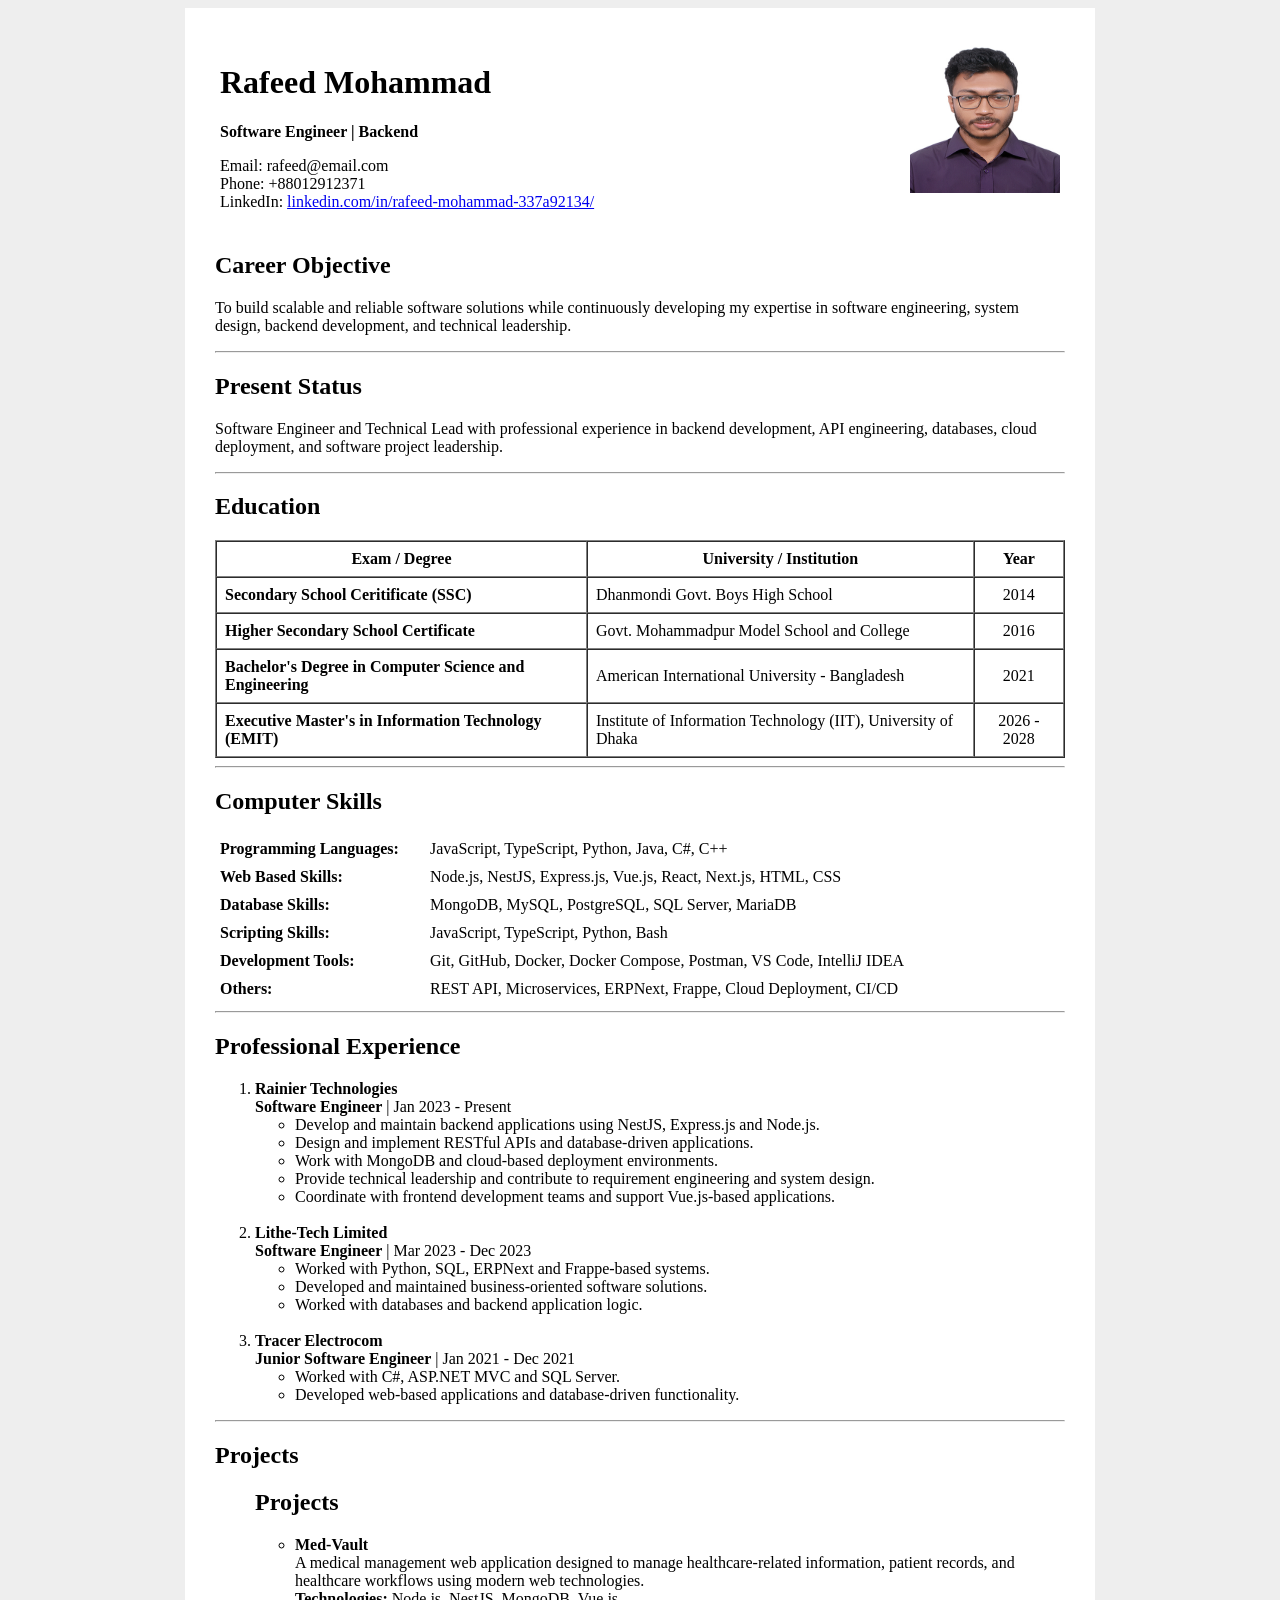
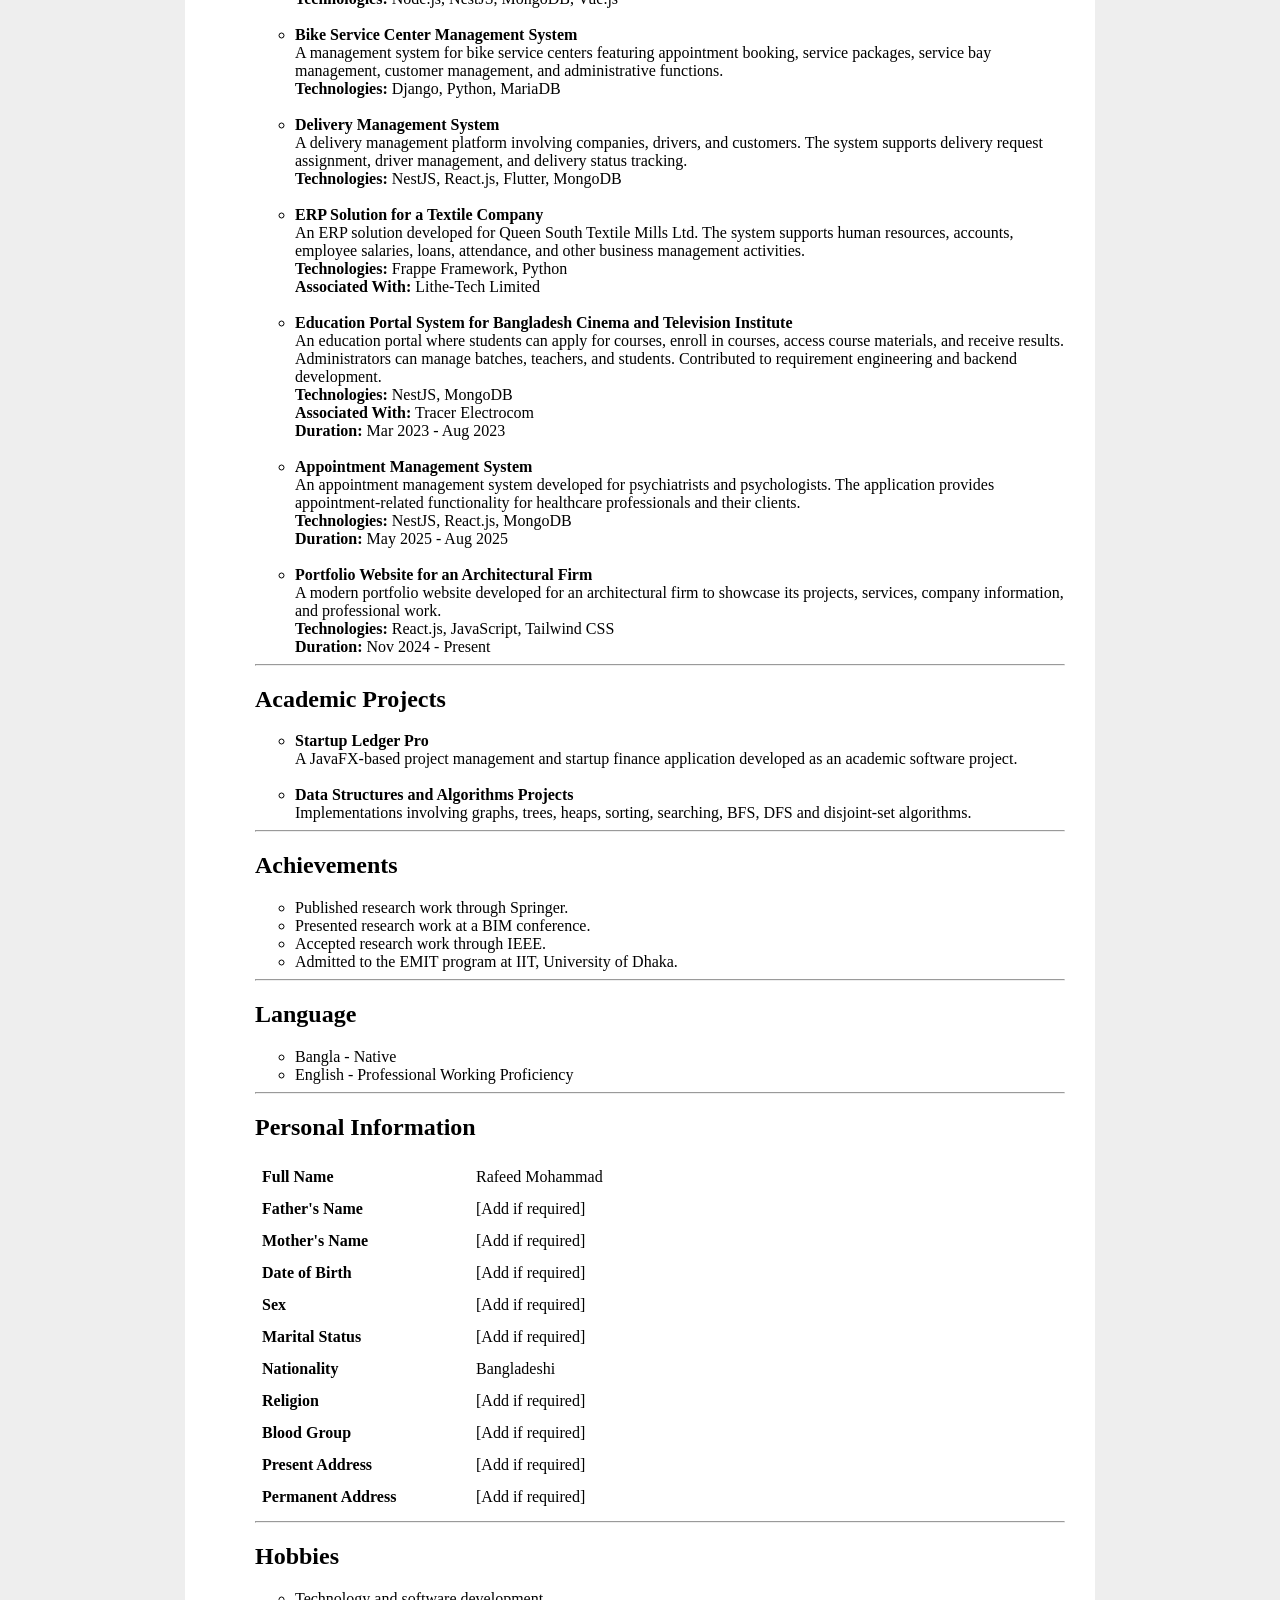
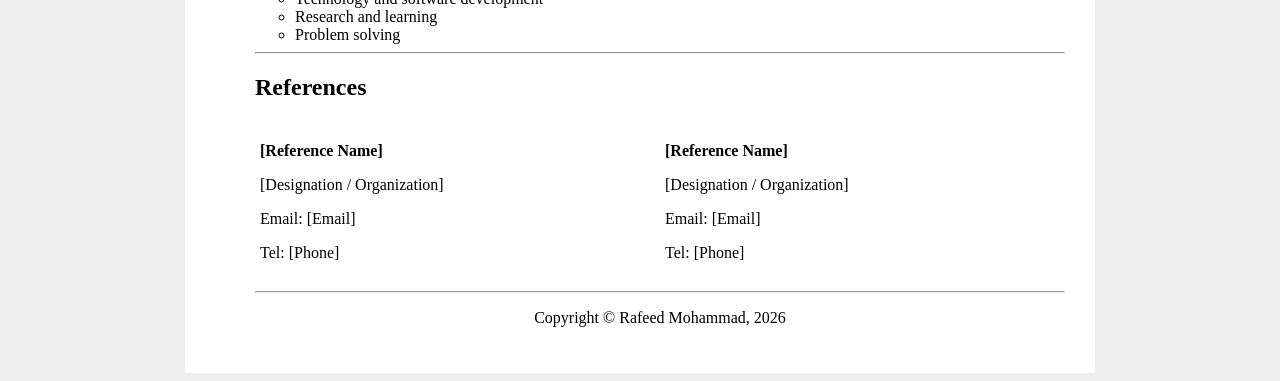
==== mid-term/assignment-01/rafeed_mohammad_cv_updated.html @ 57f3d20a "cv assignment complete" ====
<!doctype html>
<html>
  <head>
    <title>Rafeed Mohammad - CV</title>
  </head>

  <body bgcolor="#eeeeee">
    <div align="center">
      <!-- ================= CV ================= -->

      <div
        align="left"
        style="width: 850px; background-color: white; padding: 30px"
      >
        <!-- ================= HEADER ================= -->

        <div>
          <table width="100%" cellpadding="5" cellspacing="0" border="0">
            <tr>
              <td width="75%" valign="top">
                <h1>Rafeed Mohammad</h1>

                <p>
                  <b>Software Engineer | Backend</b>
                </p>

                <p>
                  Email: rafeed@email.com
                  <br />
                  Phone: +88012912371
                  <br />
                  LinkedIn:
                  <a
                    href="https://www.linkedin.com/in/rafeed-mohammad-337a92134/"
                  >
                    linkedin.com/in/rafeed-mohammad-337a92134/
                  </a>
                </p>
              </td>

              <td width="25%" align="right" valign="top">
                <img
                  src="profile.jpg"
                  alt="Profile Picture"
                  width="150"
                  height="150"
                />
              </td>
            </tr>
          </table>
        </div>

        <!-- ================= CAREER OBJECTIVE ================= -->

        <div>
          <h2>Career Objective</h2>

          <p>
            To build scalable and reliable software solutions while continuously
            developing my expertise in software engineering, system design,
            backend development, and technical leadership.
          </p>

          <hr />
        </div>

        <!-- ================= PRESENT STATUS ================= -->

        <div>
          <h2>Present Status</h2>

          <p>
            Software Engineer and Technical Lead with professional experience in
            backend development, API engineering, databases, cloud deployment,
            and software project leadership.
          </p>

          <hr />
        </div>

        <!-- ================= EDUCATION ================= -->

        <div>
          <h2>Education</h2>

          <table width="100%" border="1" cellpadding="8" cellspacing="0">
            <tr>
              <th>Exam / Degree</th>
              <th>University / Institution</th>
              <th>Year</th>
            </tr>

            <tr>
              <td>
                <b> Secondary School Ceritificate (SSC) </b>
              </td>

              <td>Dhanmondi Govt. Boys High School</td>

              <td align="center">2014</td>
            </tr>

            <tr>
              <td>
                <b> Higher Secondary School Certificate </b>
              </td>

              <td>Govt. Mohammadpur Model School and College</td>

              <td align="center">2016</td>
            </tr>

            <tr>
              <td>
                <b>Bachelor's Degree in Computer Science and Engineering</b>
              </td>

              <td>American International University - Bangladesh</td>

              <td align="center">2021</td>
            </tr>

             <tr>
              <td>
                <b> Executive Master's in Information Technology (EMIT) </b>
              </td>

              <td>
                Institute of Information Technology (IIT), University of Dhaka
              </td>

              <td align="center">2026 - 2028</td>
            </tr>
          </table>

          <hr />
        </div>

        <!-- ================= COMPUTER SKILLS ================= -->

        <div>
          <h2>Computer Skills</h2>

          <table width="100%" cellpadding="5" cellspacing="0">
            <tr>
              <td width="200">
                <b>Programming Languages:</b>
              </td>

              <td>JavaScript, TypeScript, Python, Java, C#, C++</td>
            </tr>

            <tr>
              <td>
                <b>Web Based Skills:</b>
              </td>

              <td>
                Node.js, NestJS, Express.js, Vue.js, React, Next.js, HTML, CSS
              </td>
            </tr>

            <tr>
              <td>
                <b>Database Skills:</b>
              </td>

              <td>MongoDB, MySQL, PostgreSQL, SQL Server, MariaDB</td>
            </tr>

            <tr>
              <td>
                <b>Scripting Skills:</b>
              </td>

              <td>JavaScript, TypeScript, Python, Bash</td>
            </tr>

            <tr>
              <td>
                <b>Development Tools:</b>
              </td>

              <td>
                Git, GitHub, Docker, Docker Compose, Postman, VS Code, IntelliJ
                IDEA
              </td>
            </tr>

            <tr>
              <td>
                <b>Others:</b>
              </td>

              <td>
                REST API, Microservices, ERPNext, Frappe, Cloud Deployment,
                CI/CD
              </td>
            </tr>
          </table>

          <hr />
        </div>

        <!-- ================= PROFESSIONAL EXPERIENCE ================= -->

        <div>
          <h2>Professional Experience</h2>

          <ol>
            <li>
              <b>Rainier Technologies</b>

              <br />

              <b>Software Engineer</b>
              | Jan 2023 - Present

              <ul>
                <li>
                  Develop and maintain backend applications using NestJS,
                  Express.js and Node.js.
                </li>

                <li>
                  Design and implement RESTful APIs and database-driven
                  applications.
                </li>

                <li>
                  Work with MongoDB and cloud-based deployment environments.
                </li>

                <li>
                  Provide technical leadership and contribute to requirement
                  engineering and system design.
                </li>

                <li>
                  Coordinate with frontend development teams and support
                  Vue.js-based applications.
                </li>
              </ul>
            </li>

            <br />

            <li>
              <b>Lithe-Tech Limited</b>

              <br />

              <b>Software Engineer</b>
              | Mar 2023 - Dec 2023

              <ul>
                <li>
                  Worked with Python, SQL, ERPNext and Frappe-based systems.
                </li>

                <li>
                  Developed and maintained business-oriented software solutions.
                </li>

                <li>Worked with databases and backend application logic.</li>
              </ul>
            </li>

            <br />

            <li>
              <b>Tracer Electrocom</b>

              <br />

              <b>Junior Software Engineer</b>
              | Jan 2021 - Dec 2021

              <ul>
                <li>Worked with C#, ASP.NET MVC and SQL Server.</li>

                <li>
                  Developed web-based applications and database-driven
                  functionality.
                </li>
              </ul>
            </li>
          </ol>

          <hr />
        </div>

        <!-- ================= PROJECTS ================= -->

        <div>
          <h2>Projects</h2>

          <ul>
            <!-- ================= PROJECTS ================= -->

<div>
  <h2>Projects</h2>

  <ul>

    <li>
      <b>Med-Vault</b>

      <br />

      A medical management web application designed to manage
      healthcare-related information, patient records, and
      healthcare workflows using modern web technologies.

      <br />

      <b>Technologies:</b> Node.js, NestJS, MongoDB, Vue.js
    </li>

    <br />

    <li>
      <b>Bike Service Center Management System</b>

      <br />

      A management system for bike service centers featuring
      appointment booking, service packages, service bay management,
      customer management, and administrative functions.

      <br />

      <b>Technologies:</b> Django, Python, MariaDB
    </li>

    <br />

    <li>
      <b>Delivery Management System</b>

      <br />

      A delivery management platform involving companies, drivers,
      and customers. The system supports delivery request assignment,
      driver management, and delivery status tracking.

      <br />

      <b>Technologies:</b> NestJS, React.js, Flutter, MongoDB
    </li>

    <br />

    <li>
      <b>ERP Solution for a Textile Company</b>

      <br />

      An ERP solution developed for Queen South Textile Mills Ltd.
      The system supports human resources, accounts, employee salaries,
      loans, attendance, and other business management activities.

      <br />

      <b>Technologies:</b> Frappe Framework, Python
      <br />

      <b>Associated With:</b> Lithe-Tech Limited
    </li>

    <br />

    <li>
      <b>Education Portal System for Bangladesh Cinema and Television Institute</b>

      <br />

      An education portal where students can apply for courses,
      enroll in courses, access course materials, and receive results.
      Administrators can manage batches, teachers, and students.
      Contributed to requirement engineering and backend development.

      <br />

      <b>Technologies:</b> NestJS, MongoDB
      <br />

      <b>Associated With:</b> Tracer Electrocom
      <br />

      <b>Duration:</b> Mar 2023 - Aug 2023
    </li>

    <br />

    <li>
      <b>Appointment Management System</b>

      <br />

      An appointment management system developed for psychiatrists
      and psychologists. The application provides appointment-related
      functionality for healthcare professionals and their clients.

      <br />

      <b>Technologies:</b> NestJS, React.js, MongoDB
      <br />

      <b>Duration:</b> May 2025 - Aug 2025
    </li>

    <br />

    <li>
      <b>Portfolio Website for an Architectural Firm</b>

      <br />

      A modern portfolio website developed for an architectural firm
      to showcase its projects, services, company information, and
      professional work.

      <br />

      <b>Technologies:</b> React.js, JavaScript, Tailwind CSS
      <br />

      <b>Duration:</b> Nov 2024 - Present
    </li>

  </ul>

  <hr />
</div>
     

        <!-- ================= ACADEMIC PROJECTS ================= -->

        <div>
          <h2>Academic Projects</h2>

          <ul>
            <li>
              <b>Startup Ledger Pro</b>

              <br />

              A JavaFX-based project management and startup finance application
              developed as an academic software project.
            </li>

            <br />

            <li>
              <b>Data Structures and Algorithms Projects</b>

              <br />

              Implementations involving graphs, trees, heaps, sorting,
              searching, BFS, DFS and disjoint-set algorithms.
            </li>
          </ul>

          <hr />
        </div>

        <!-- ================= ACHIEVEMENTS ================= -->

        <div>
          <h2>Achievements</h2>

          <ul>
            <li>Published research work through Springer.</li>

            <li>Presented research work at a BIM conference.</li>

            <li>Accepted research work through IEEE.</li>

            <li>Admitted to the EMIT program at IIT, University of Dhaka.</li>
          </ul>

          <hr />
        </div>

        <!-- ================= LANGUAGE ================= -->

        <div>
          <h2>Language</h2>

          <ul>
            <li>Bangla - Native</li>

            <li>English - Professional Working Proficiency</li>
          </ul>

          <hr />
        </div>

        <!-- ================= PERSONAL INFORMATION ================= -->

        <div>
          <h2>Personal Information</h2>

          <!--
                    Table is used ONLY here for alignment,
                    as required by the assignment.
                -->

          <table width="100%" cellpadding="7" cellspacing="0">
            <tr>
              <td width="200">
                <b>Full Name</b>
              </td>

              <td>Rafeed Mohammad</td>
            </tr>

            <tr>
              <td>
                <b>Father's Name</b>
              </td>

              <td>[Add if required]</td>
            </tr>

            <tr>
              <td>
                <b>Mother's Name</b>
              </td>

              <td>[Add if required]</td>
            </tr>

            <tr>
              <td>
                <b>Date of Birth</b>
              </td>

              <td>[Add if required]</td>
            </tr>

            <tr>
              <td>
                <b>Sex</b>
              </td>

              <td>[Add if required]</td>
            </tr>

            <tr>
              <td>
                <b>Marital Status</b>
              </td>

              <td>[Add if required]</td>
            </tr>

            <tr>
              <td>
                <b>Nationality</b>
              </td>

              <td>Bangladeshi</td>
            </tr>

            <tr>
              <td>
                <b>Religion</b>
              </td>

              <td>[Add if required]</td>
            </tr>

            <tr>
              <td>
                <b>Blood Group</b>
              </td>

              <td>[Add if required]</td>
            </tr>

            <tr>
              <td>
                <b>Present Address</b>
              </td>

              <td>[Add if required]</td>
            </tr>

            <tr>
              <td>
                <b>Permanent Address</b>
              </td>

              <td>[Add if required]</td>
            </tr>
          </table>

          <hr />
        </div>

        <!-- ================= HOBBIES ================= -->

        <div>
          <h2>Hobbies</h2>

          <ul>
            <li>Technology and software development</li>

            <li>Research and learning</li>

            <li>Problem solving</li>
          </ul>

          <hr />
        </div>

        <!-- ================= GAMES ================= -->

        

        <!-- ================= REFERENCES ================= -->

        <div>
          <h2>References</h2>

          <table width="100%" cellpadding="5" cellspacing="0">
            <tr>
              <td width="50%" valign="top">
                <p>
                  <b>[Reference Name]</b>
                </p>

                <p>[Designation / Organization]</p>

                <p>Email: [Email]</p>

                <p>Tel: [Phone]</p>
              </td>

              <td width="50%" valign="top">
                <p>
                  <b>[Reference Name]</b>
                </p>

                <p>[Designation / Organization]</p>

                <p>Email: [Email]</p>

                <p>Tel: [Phone]</p>
              </td>
            </tr>
          </table>

          <hr />
        </div>

        <!-- ================= FOOTER ================= -->

        <div align="center">
          <p>Copyright &copy; Rafeed Mohammad, 2026</p>
        </div>
      </div>
    </div>
  </body>
</html>
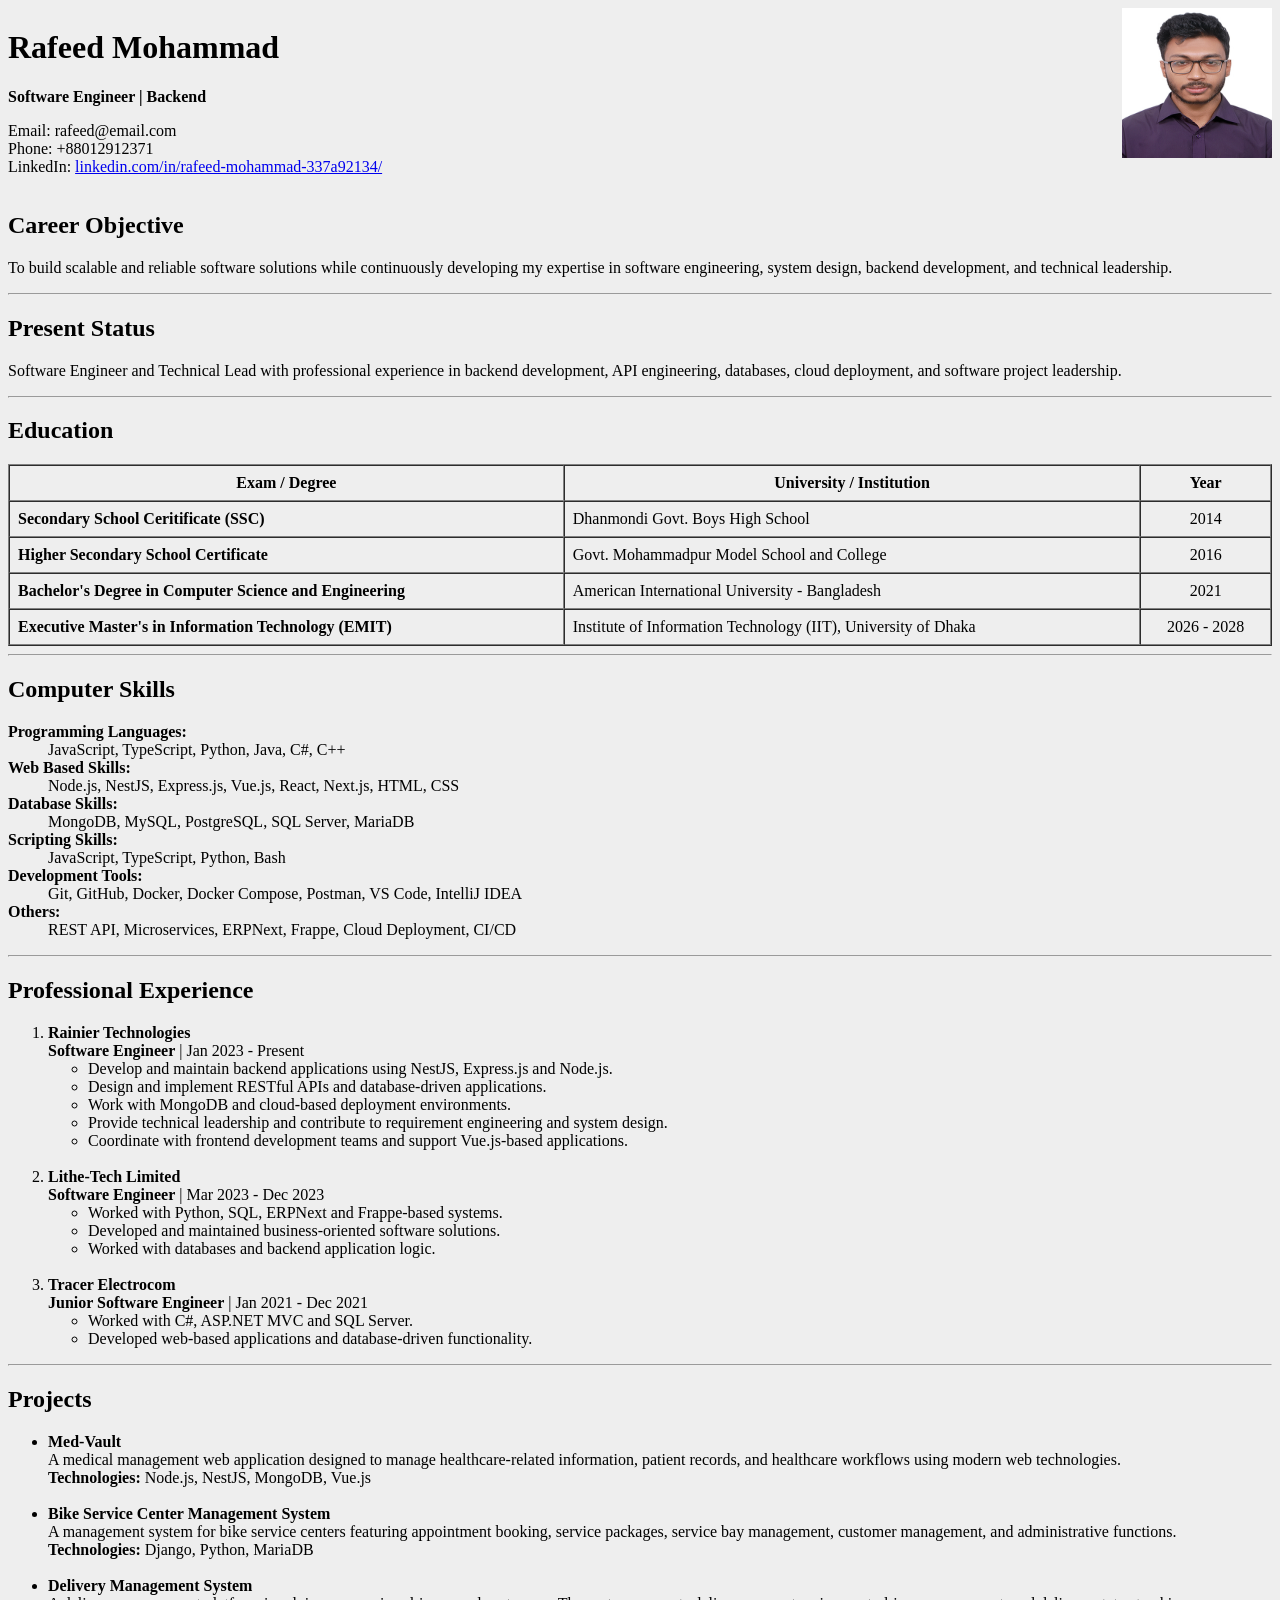
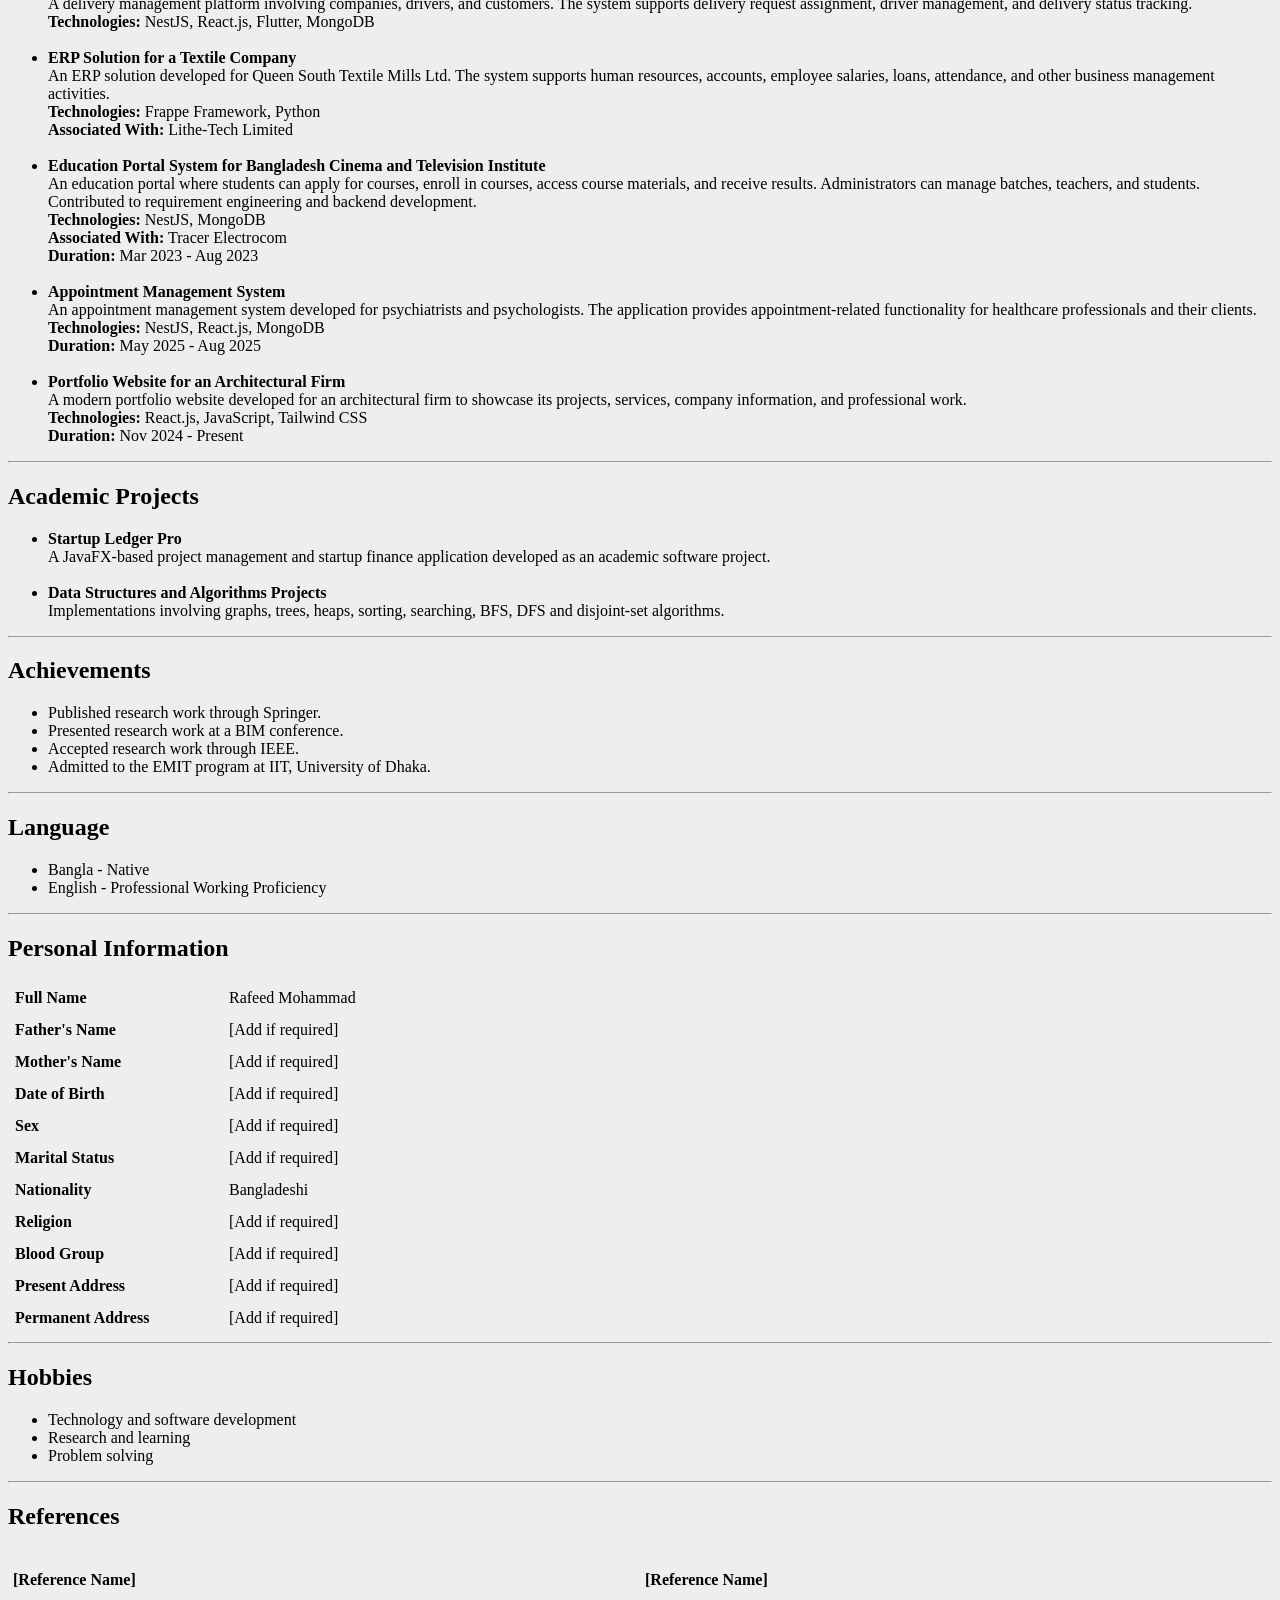
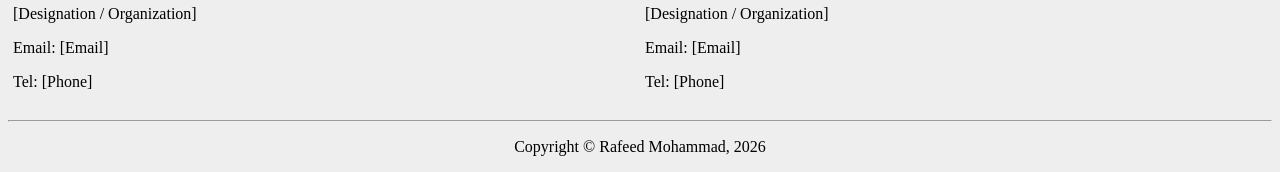
==== commit f5a932be: "assignment-04: portfolio using HTML and CSS done" ====
--- a/mid-term/assignment-01/rafeed_mohammad_cv_updated.html
+++ b/mid-term/assignment-01/rafeed_mohammad_cv_updated.html
@@ -8,16 +8,13 @@
     <div align="center">
       <!-- ================= CV ================= -->
 
-      <div
-        align="left"
-        style="width: 850px; background-color: white; padding: 30px"
-      >
+      <div align="left">
         <!-- ================= HEADER ================= -->
 
-        <div>
-          <table width="100%" cellpadding="5" cellspacing="0" border="0">
-            <tr>
-              <td width="75%" valign="top">
+        <header>
+          <table width="100%" cellpadding="0" cellspacing="0" border="0">
+            <tr>
+              <td valign="top">
                 <h1>Rafeed Mohammad</h1>
 
                 <p>
@@ -38,7 +35,7 @@
                 </p>
               </td>
 
-              <td width="25%" align="right" valign="top">
+              <td align="right" valign="top">
                 <img
                   src="profile.jpg"
                   alt="Profile Picture"
@@ -48,11 +45,11 @@
               </td>
             </tr>
           </table>
-        </div>
+        </header>
 
         <!-- ================= CAREER OBJECTIVE ================= -->
 
-        <div>
+        <section>
           <h2>Career Objective</h2>
 
           <p>
@@ -62,11 +59,12 @@
           </p>
 
           <hr />
-        </div>
+          
+        </section>
 
         <!-- ================= PRESENT STATUS ================= -->
 
-        <div>
+        <section>
           <h2>Present Status</h2>
 
           <p>
@@ -76,11 +74,11 @@
           </p>
 
           <hr />
-        </div>
+        </section>
 
         <!-- ================= EDUCATION ================= -->
 
-        <div>
+        <section>
           <h2>Education</h2>
 
           <table width="100%" border="1" cellpadding="8" cellspacing="0">
@@ -121,7 +119,7 @@
             </tr>
 
              <tr>
-              <td>
+              <td >
                 <b> Executive Master's in Information Technology (EMIT) </b>
               </td>
 
@@ -134,77 +132,39 @@
           </table>
 
           <hr />
-        </div>
+        </section>
 
         <!-- ================= COMPUTER SKILLS ================= -->
 
-        <div>
+        <section>
           <h2>Computer Skills</h2>
 
-          <table width="100%" cellpadding="5" cellspacing="0">
-            <tr>
-              <td width="200">
-                <b>Programming Languages:</b>
-              </td>
-
-              <td>JavaScript, TypeScript, Python, Java, C#, C++</td>
-            </tr>
-
-            <tr>
-              <td>
-                <b>Web Based Skills:</b>
-              </td>
-
-              <td>
-                Node.js, NestJS, Express.js, Vue.js, React, Next.js, HTML, CSS
-              </td>
-            </tr>
-
-            <tr>
-              <td>
-                <b>Database Skills:</b>
-              </td>
-
-              <td>MongoDB, MySQL, PostgreSQL, SQL Server, MariaDB</td>
-            </tr>
-
-            <tr>
-              <td>
-                <b>Scripting Skills:</b>
-              </td>
-
-              <td>JavaScript, TypeScript, Python, Bash</td>
-            </tr>
-
-            <tr>
-              <td>
-                <b>Development Tools:</b>
-              </td>
-
-              <td>
-                Git, GitHub, Docker, Docker Compose, Postman, VS Code, IntelliJ
-                IDEA
-              </td>
-            </tr>
-
-            <tr>
-              <td>
-                <b>Others:</b>
-              </td>
-
-              <td>
-                REST API, Microservices, ERPNext, Frappe, Cloud Deployment,
-                CI/CD
-              </td>
-            </tr>
-          </table>
-
-          <hr />
-        </div>
+          <dl>
+            <dt><b>Programming Languages:</b></dt>
+            <dd>JavaScript, TypeScript, Python, Java, C#, C++</dd>
+
+            <dt><b>Web Based Skills:</b></dt>
+            <dd>Node.js, NestJS, Express.js, Vue.js, React, Next.js, HTML, CSS</dd>
+
+            <dt><b>Database Skills:</b></dt>
+            <dd>MongoDB, MySQL, PostgreSQL, SQL Server, MariaDB</dd>
+
+            <dt><b>Scripting Skills:</b></dt>
+            <dd>JavaScript, TypeScript, Python, Bash</dd>
+
+            <dt><b>Development Tools:</b></dt>
+            <dd>Git, GitHub, Docker, Docker Compose, Postman, VS Code, IntelliJ IDEA</dd>
+
+            <dt><b>Others:</b></dt>
+            <dd>REST API, Microservices, ERPNext, Frappe, Cloud Deployment, CI/CD</dd>
+          </dl>
+
+          <hr />
+        </section>
 
         <!-- ================= PROFESSIONAL EXPERIENCE ================= -->
 
-        <div>
+        <section>
           <h2>Professional Experience</h2>
 
           <ol>
@@ -288,20 +248,14 @@
           </ol>
 
           <hr />
-        </div>
+        </section>
 
         <!-- ================= PROJECTS ================= -->
 
-        <div>
+        <section>
           <h2>Projects</h2>
 
           <ul>
-            <!-- ================= PROJECTS ================= -->
-
-<div>
-  <h2>Projects</h2>
-
-  <ul>
 
     <li>
       <b>Med-Vault</b>
@@ -429,15 +383,14 @@
       <b>Duration:</b> Nov 2024 - Present
     </li>
 
-  </ul>
-
-  <hr />
-</div>
-     
+          </ul>
+
+          <hr />
+        </section>
 
         <!-- ================= ACADEMIC PROJECTS ================= -->
 
-        <div>
+        <section>
           <h2>Academic Projects</h2>
 
           <ul>
@@ -463,11 +416,11 @@
           </ul>
 
           <hr />
-        </div>
+        </section>
 
         <!-- ================= ACHIEVEMENTS ================= -->
 
-        <div>
+        <section>
           <h2>Achievements</h2>
 
           <ul>
@@ -481,11 +434,11 @@
           </ul>
 
           <hr />
-        </div>
+        </section>
 
         <!-- ================= LANGUAGE ================= -->
 
-        <div>
+        <section>
           <h2>Language</h2>
 
           <ul>
@@ -495,7 +448,7 @@
           </ul>
 
           <hr />
-        </div>
+        </section>
 
         <!-- ================= PERSONAL INFORMATION ================= -->
 
